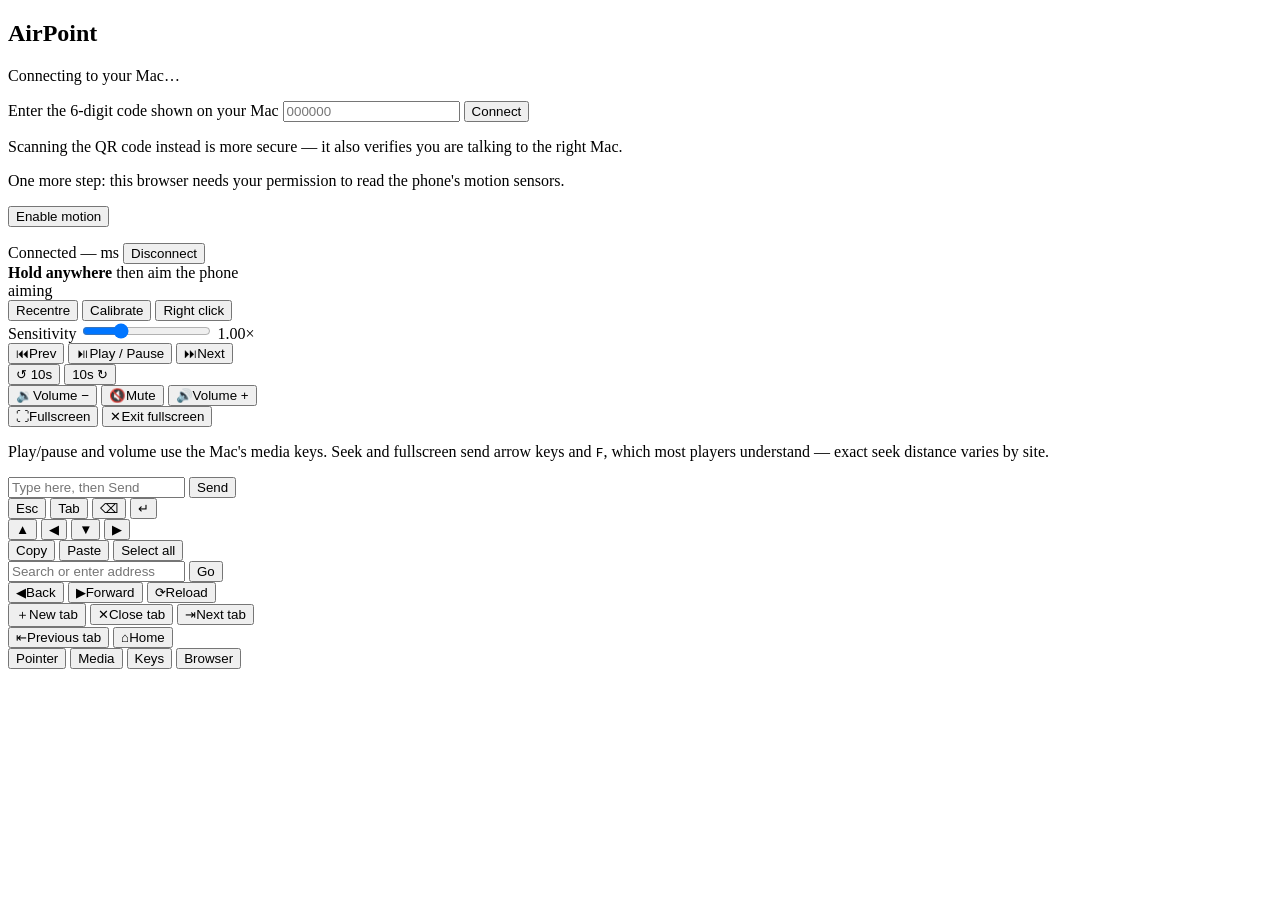
==== Sources/airpointd/Resources/web/index.html @ bcd2877d "AirPoint: motion remote for macOS — phases 1-3 Design docs, shared Swift core, macOS daemon and PWA " ====
<!doctype html>
<html lang="en">
<head>
  <meta charset="utf-8">
  <meta name="viewport" content="width=device-width, initial-scale=1, viewport-fit=cover, user-scalable=no">
  <meta name="theme-color" content="#08090c">
  <meta name="mobile-web-app-capable" content="yes">
  <meta name="apple-mobile-web-app-capable" content="yes">
  <meta name="apple-mobile-web-app-status-bar-style" content="black-translucent">
  <title>AirPoint Remote</title>
  <link rel="manifest" href="/manifest.webmanifest">
  <link rel="stylesheet" href="/app.css">
</head>
<body>

<!-- Connection / pairing ------------------------------------------------- -->
<section id="screen-connect" class="screen is-visible">
  <div class="connect-inner">
    <h1 class="brand">AirPoint</h1>
    <p class="subtitle" id="connect-status">Connecting to your Mac…</p>

    <div id="code-entry" class="code-entry is-hidden">
      <label for="code-input">Enter the 6-digit code shown on your Mac</label>
      <input id="code-input" inputmode="numeric" pattern="[0-9]*" maxlength="6"
             autocomplete="off" autocorrect="off" spellcheck="false" placeholder="000000">
      <button id="code-submit" class="btn btn-primary">Connect</button>
      <p class="hint">Scanning the QR code instead is more secure — it also verifies
         you are talking to the right Mac.</p>
    </div>

    <div id="motion-gate" class="is-hidden">
      <p class="subtitle">One more step: this browser needs your permission to read the
         phone's motion sensors.</p>
      <button id="enable-motion" class="btn btn-primary btn-large">Enable motion</button>
    </div>

    <p id="connect-error" class="error is-hidden" role="alert"></p>
  </div>
</section>

<!-- Remote --------------------------------------------------------------- -->
<section id="screen-remote" class="screen">

  <header class="statusbar">
    <span class="dot" id="link-dot" aria-hidden="true"></span>
    <span id="link-text">Connected</span>
    <span class="spacer"></span>
    <span id="latency" class="latency">— ms</span>
    <button id="disconnect" class="btn btn-ghost btn-small">Disconnect</button>
  </header>

  <!-- Pointer ------------------------------------------------------------ -->
  <div class="pane is-visible" id="pane-pointer">
    <div class="pad" id="pad" role="application"
         aria-label="Pointer pad. Hold to aim, tap to click, drag to scroll.">
      <div class="pad-hint" id="pad-hint">
        <strong>Hold anywhere</strong>
        <span>then aim the phone</span>
      </div>
      <div class="pad-live is-hidden" id="pad-live">
        <span class="pad-live-dot"></span> aiming
      </div>
    </div>

    <div class="row">
      <button class="btn" data-action="recenter">Recentre</button>
      <button class="btn" data-action="calibrate">Calibrate</button>
      <button class="btn" data-action="right-click">Right click</button>
    </div>

    <div class="slider-row">
      <label for="sensitivity">Sensitivity</label>
      <input type="range" id="sensitivity" min="0.25" max="3" step="0.05" value="1">
      <output id="sensitivity-value">1.00×</output>
    </div>
  </div>

  <!-- Media -------------------------------------------------------------- -->
  <div class="pane" id="pane-media">
    <div class="grid grid-3">
      <button class="btn btn-tall" data-media="previous">⏮<span>Prev</span></button>
      <button class="btn btn-tall btn-accent" data-media="play_pause">⏯<span>Play / Pause</span></button>
      <button class="btn btn-tall" data-media="next">⏭<span>Next</span></button>
    </div>
    <div class="grid grid-2">
      <button class="btn btn-tall" data-media="seek_back" data-amount="10">↺ 10s</button>
      <button class="btn btn-tall" data-media="seek_forward" data-amount="10">10s ↻</button>
    </div>
    <div class="grid grid-3">
      <button class="btn btn-tall" data-media="volume_down">🔉<span>Volume −</span></button>
      <button class="btn btn-tall" data-media="mute">🔇<span>Mute</span></button>
      <button class="btn btn-tall" data-media="volume_up">🔊<span>Volume +</span></button>
    </div>
    <div class="grid grid-2">
      <button class="btn btn-tall" data-media="fullscreen_toggle">⛶<span>Fullscreen</span></button>
      <button class="btn btn-tall" data-media="fullscreen_exit">✕<span>Exit fullscreen</span></button>
    </div>
    <p class="hint">Play/pause and volume use the Mac's media keys. Seek and fullscreen send
       arrow keys and <kbd>F</kbd>, which most players understand — exact seek distance
       varies by site.</p>
  </div>

  <!-- Keyboard ----------------------------------------------------------- -->
  <div class="pane" id="pane-keyboard">
    <div class="compose">
      <input id="text-input" class="text-input" type="text"
             autocomplete="off" autocorrect="off" autocapitalize="off" spellcheck="false"
             placeholder="Type here, then Send">
      <button id="text-send" class="btn btn-primary">Send</button>
    </div>
    <div class="grid grid-4">
      <button class="btn" data-key="Escape">Esc</button>
      <button class="btn" data-key="Tab">Tab</button>
      <button class="btn" data-key="Backspace">⌫</button>
      <button class="btn" data-key="Return">↵</button>
    </div>
    <div class="dpad">
      <button class="btn dpad-up" data-key="ArrowUp">▲</button>
      <button class="btn dpad-left" data-key="ArrowLeft">◀</button>
      <button class="btn dpad-down" data-key="ArrowDown">▼</button>
      <button class="btn dpad-right" data-key="ArrowRight">▶</button>
    </div>
    <div class="grid grid-3">
      <button class="btn" data-key="c" data-mods="cmd">Copy</button>
      <button class="btn" data-key="v" data-mods="cmd">Paste</button>
      <button class="btn" data-key="a" data-mods="cmd">Select all</button>
    </div>
  </div>

  <!-- Browser ------------------------------------------------------------ -->
  <div class="pane" id="pane-browser">
    <div class="compose">
      <input id="address-input" class="text-input" type="text"
             autocomplete="off" autocorrect="off" autocapitalize="off" spellcheck="false"
             placeholder="Search or enter address">
      <button id="address-go" class="btn btn-primary">Go</button>
    </div>
    <div class="grid grid-3">
      <button class="btn btn-tall" data-key="bracketLeft" data-mods="cmd">◀<span>Back</span></button>
      <button class="btn btn-tall" data-key="bracketRight" data-mods="cmd">▶<span>Forward</span></button>
      <button class="btn btn-tall" data-key="r" data-mods="cmd">⟳<span>Reload</span></button>
    </div>
    <div class="grid grid-3">
      <button class="btn btn-tall" data-key="t" data-mods="cmd">＋<span>New tab</span></button>
      <button class="btn btn-tall" data-key="w" data-mods="cmd">✕<span>Close tab</span></button>
      <button class="btn btn-tall" data-key="Tab" data-mods="ctrl">⇥<span>Next tab</span></button>
    </div>
    <div class="grid grid-2">
      <button class="btn btn-tall" data-key="Tab" data-mods="ctrl,shift">⇤<span>Previous tab</span></button>
      <button class="btn btn-tall" data-key="h" data-mods="cmd,shift">⌂<span>Home</span></button>
    </div>
  </div>

  <nav class="tabbar" role="tablist">
    <button class="tab is-active" data-pane="pointer" role="tab">Pointer</button>
    <button class="tab" data-pane="media" role="tab">Media</button>
    <button class="tab" data-pane="keyboard" role="tab">Keys</button>
    <button class="tab" data-pane="browser" role="tab">Browser</button>
  </nav>

  <div class="toast is-hidden" id="toast" role="status"></div>
</section>

<script type="module" src="/app.js"></script>
</body>
</html>
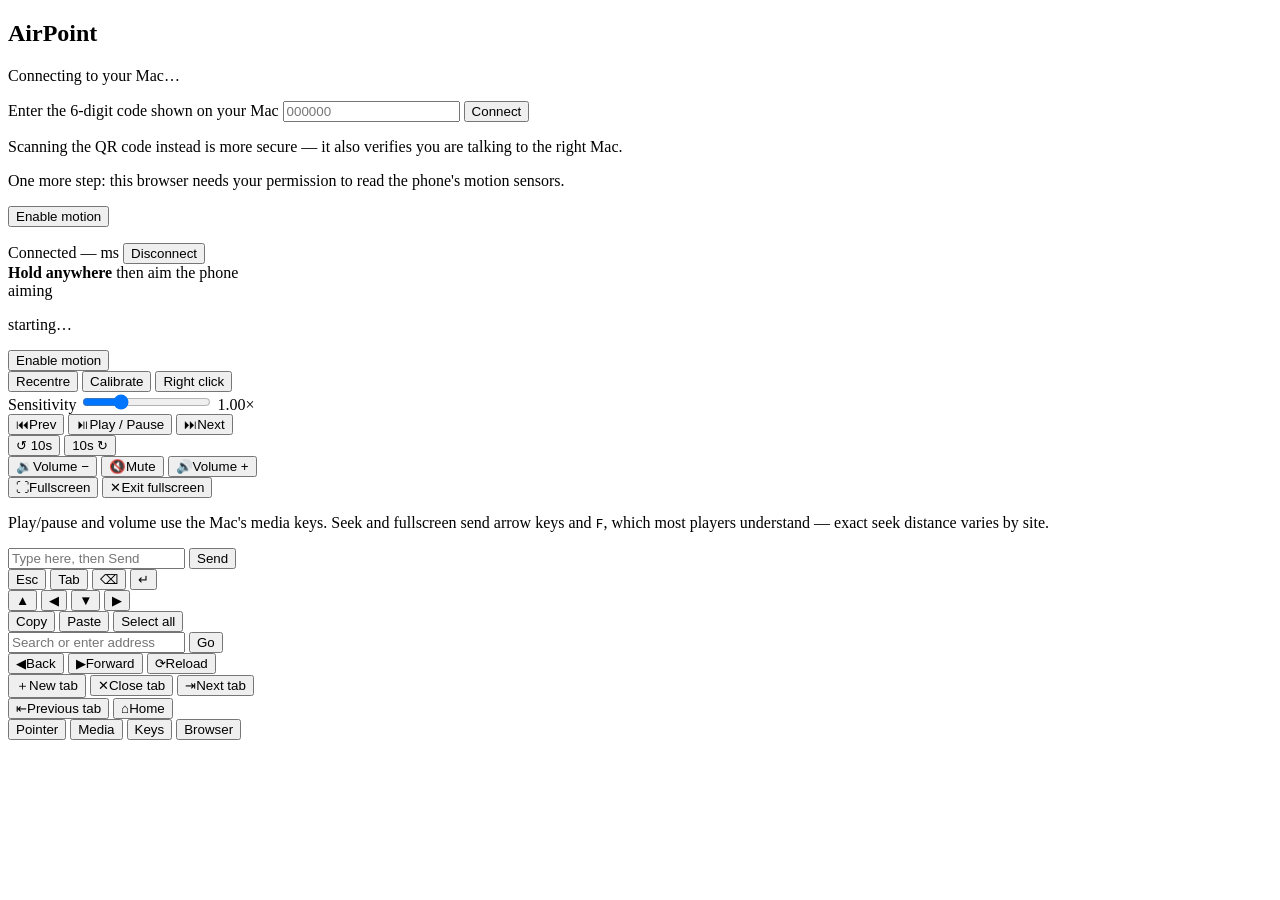
==== commit c5535de1: "Diagnose and recover from missing motion data Cursor did not move on a real phone. Added observabili" ====
--- a/Sources/airpointd/Resources/web/index.html
+++ b/Sources/airpointd/Resources/web/index.html
@@ -61,6 +61,9 @@
         <span class="pad-live-dot"></span> aiming
       </div>
     </div>
+
+    <p class="diag" id="diag">starting…</p>
+    <button id="diag-fix" class="btn btn-primary is-hidden">Enable motion</button>
 
     <div class="row">
       <button class="btn" data-action="recenter">Recentre</button>
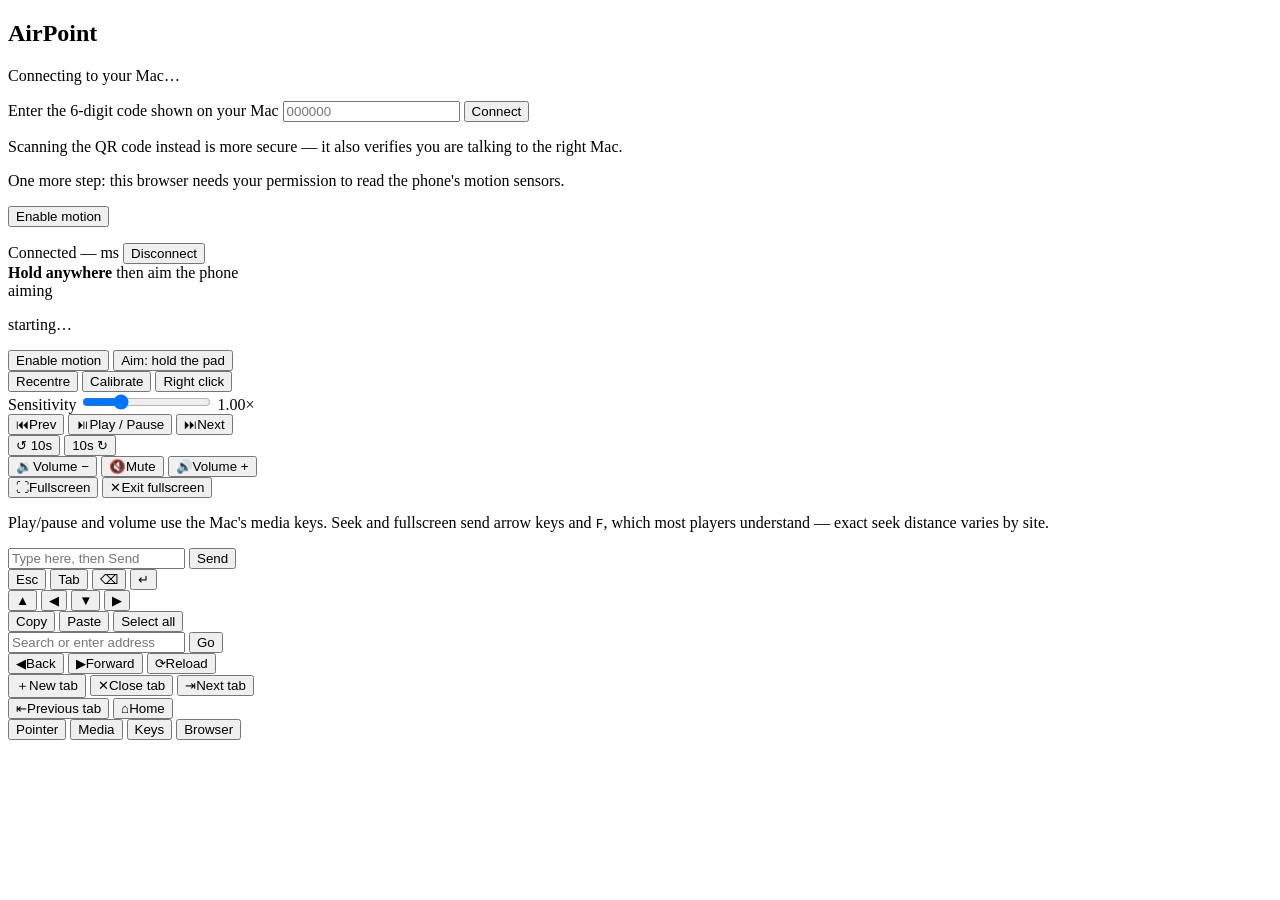
==== commit 0e07176b: "Add an aim-lock toggle; report pointer delta magnitudes Motion frames were arriving but the cursor b" ====
--- a/Sources/airpointd/Resources/web/index.html
+++ b/Sources/airpointd/Resources/web/index.html
@@ -64,6 +64,10 @@
 
     <p class="diag" id="diag">starting…</p>
     <button id="diag-fix" class="btn btn-primary is-hidden">Enable motion</button>
+
+    <button class="btn btn-large" id="aim-lock" aria-pressed="false">
+      Aim: hold the pad
+    </button>
 
     <div class="row">
       <button class="btn" data-action="recenter">Recentre</button>
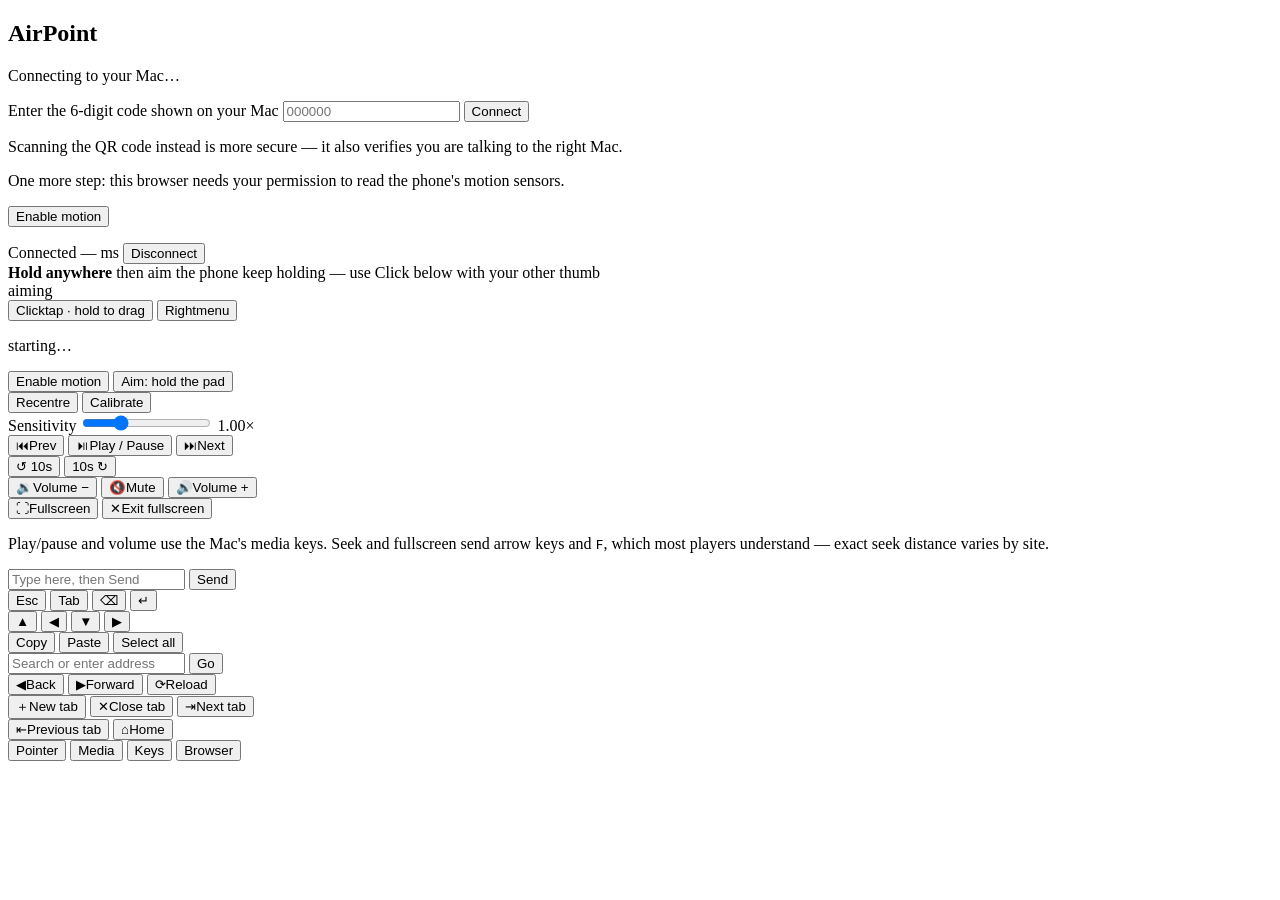
==== commit 2af0f3ed: "Add click and drag triggers that work while aiming Clicking previously required tapping the pad, but" ====
--- a/Sources/airpointd/Resources/web/index.html
+++ b/Sources/airpointd/Resources/web/index.html
@@ -56,10 +56,20 @@
       <div class="pad-hint" id="pad-hint">
         <strong>Hold anywhere</strong>
         <span>then aim the phone</span>
+        <span class="pad-hint-sub">keep holding — use Click below with your other thumb</span>
       </div>
       <div class="pad-live is-hidden" id="pad-live">
         <span class="pad-live-dot"></span> aiming
       </div>
+    </div>
+
+    <div class="row row-trigger">
+      <button class="btn btn-trigger" id="click-button">
+        Click<span>tap · hold to drag</span>
+      </button>
+      <button class="btn btn-trigger btn-secondary" id="right-click-button">
+        Right<span>menu</span>
+      </button>
     </div>
 
     <p class="diag" id="diag">starting…</p>
@@ -72,7 +82,6 @@
     <div class="row">
       <button class="btn" data-action="recenter">Recentre</button>
       <button class="btn" data-action="calibrate">Calibrate</button>
-      <button class="btn" data-action="right-click">Right click</button>
     </div>
 
     <div class="slider-row">
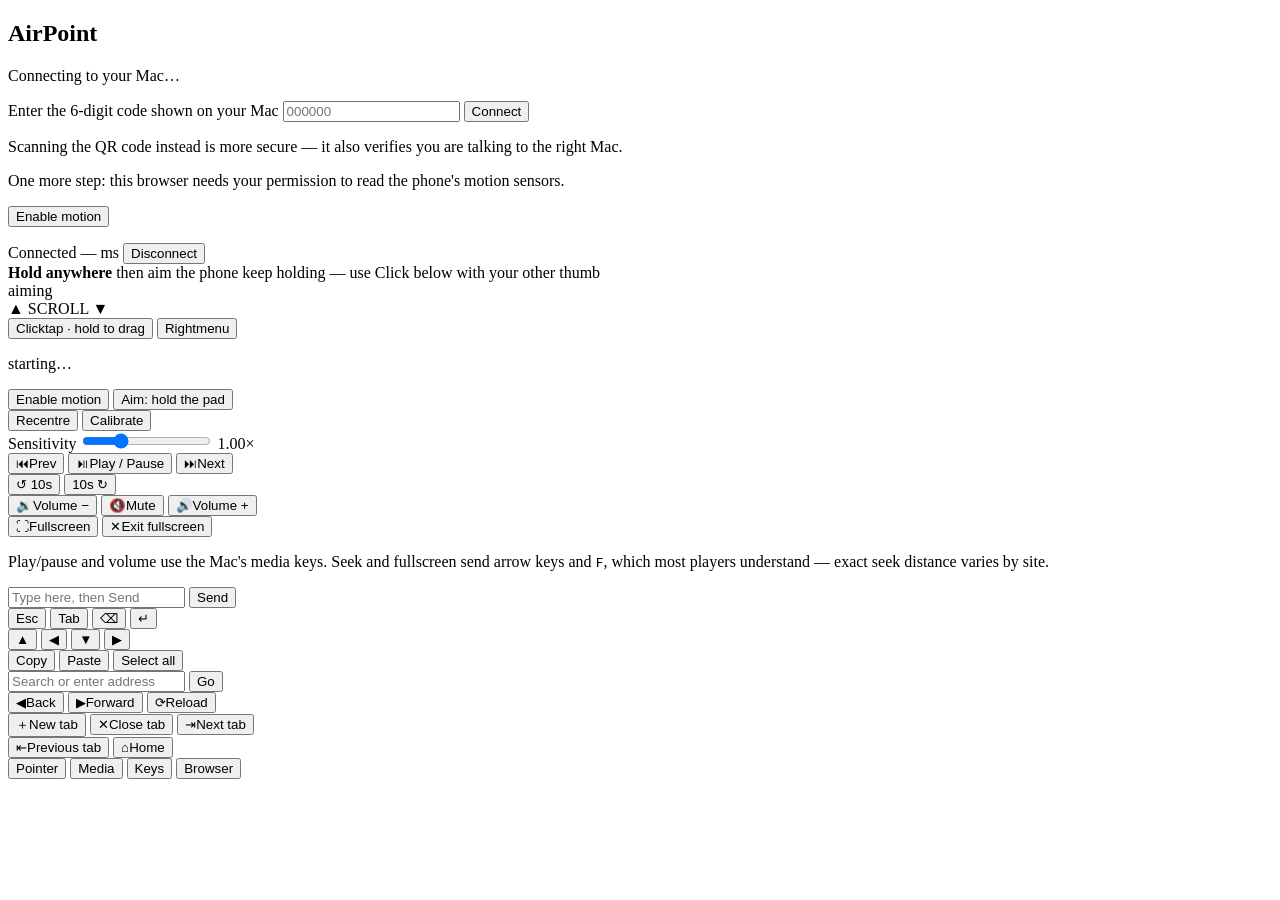
==== commit 42262faf: "Give scrolling its own surface, with flick momentum Scrolling shared the pad, so every scroll had to" ====
--- a/Sources/airpointd/Resources/web/index.html
+++ b/Sources/airpointd/Resources/web/index.html
@@ -51,15 +51,24 @@
 
   <!-- Pointer ------------------------------------------------------------ -->
   <div class="pane is-visible" id="pane-pointer">
-    <div class="pad" id="pad" role="application"
-         aria-label="Pointer pad. Hold to aim, tap to click, drag to scroll.">
-      <div class="pad-hint" id="pad-hint">
-        <strong>Hold anywhere</strong>
-        <span>then aim the phone</span>
-        <span class="pad-hint-sub">keep holding — use Click below with your other thumb</span>
+    <div class="pad-row">
+      <div class="pad" id="pad" role="application"
+           aria-label="Pointer pad. Hold to aim, tap to click, drag to scroll.">
+        <div class="pad-hint" id="pad-hint">
+          <strong>Hold anywhere</strong>
+          <span>then aim the phone</span>
+          <span class="pad-hint-sub">keep holding — use Click below with your other thumb</span>
+        </div>
+        <div class="pad-live is-hidden" id="pad-live">
+          <span class="pad-live-dot"></span> aiming
+        </div>
       </div>
-      <div class="pad-live is-hidden" id="pad-live">
-        <span class="pad-live-dot"></span> aiming
+
+      <div class="scroll-strip" id="scroll-strip" role="scrollbar"
+           aria-label="Scroll strip. Drag or flick to scroll the page.">
+        <span class="scroll-arrow">▲</span>
+        <span class="scroll-label">SCROLL</span>
+        <span class="scroll-arrow">▼</span>
       </div>
     </div>
 
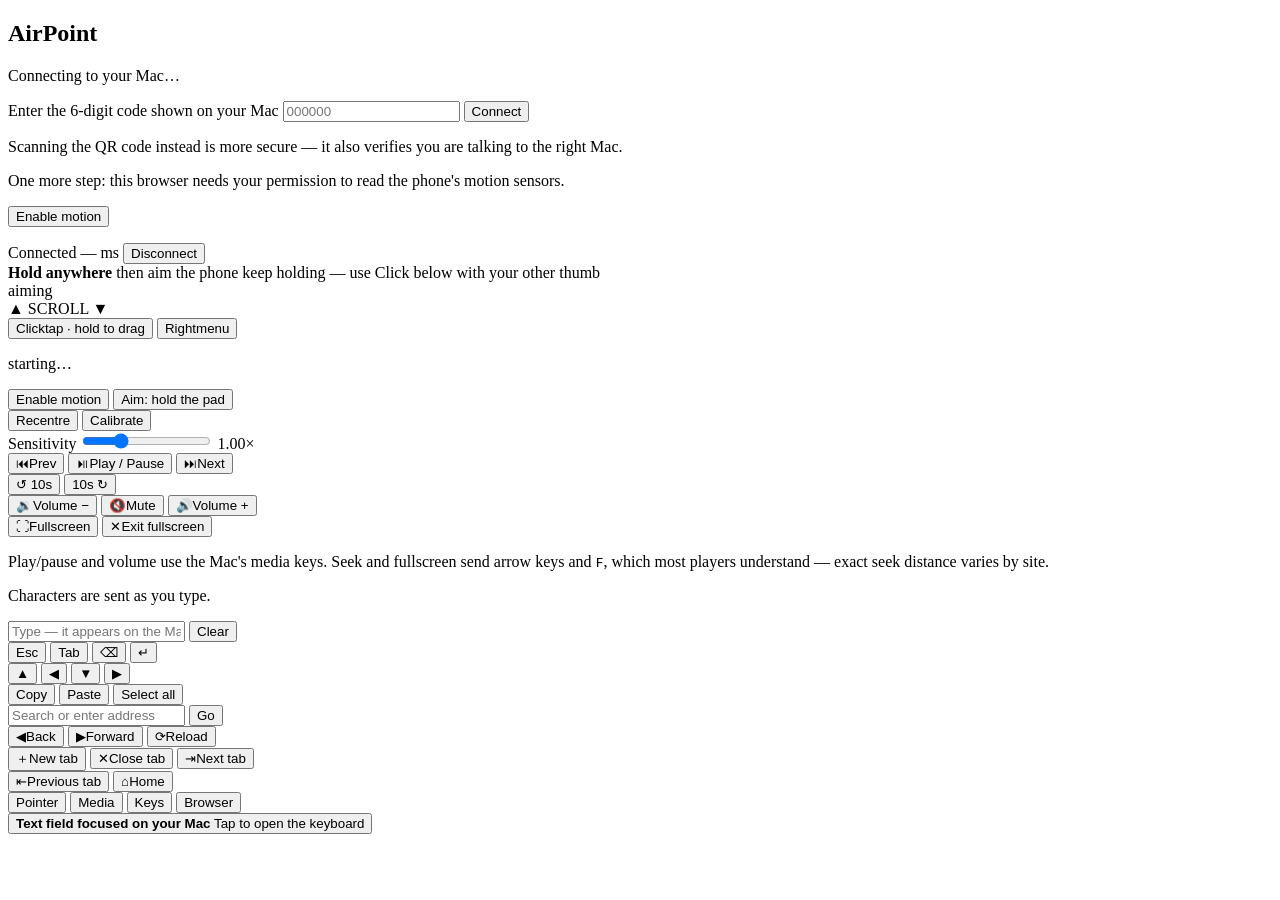
==== commit d4926208: "Raise the keyboard when a Mac text field takes focus, and type live Two halves of the same problem: " ====
--- a/Sources/airpointd/Resources/web/index.html
+++ b/Sources/airpointd/Resources/web/index.html
@@ -127,11 +127,12 @@
 
   <!-- Keyboard ----------------------------------------------------------- -->
   <div class="pane" id="pane-keyboard">
+    <p class="live-note" id="live-note">Characters are sent as you type.</p>
     <div class="compose">
       <input id="text-input" class="text-input" type="text"
              autocomplete="off" autocorrect="off" autocapitalize="off" spellcheck="false"
-             placeholder="Type here, then Send">
-      <button id="text-send" class="btn btn-primary">Send</button>
+             placeholder="Type — it appears on the Mac">
+      <button id="text-clear" class="btn">Clear</button>
     </div>
     <div class="grid grid-4">
       <button class="btn" data-key="Escape">Esc</button>
@@ -183,6 +184,11 @@
     <button class="tab" data-pane="browser" role="tab">Browser</button>
   </nav>
 
+  <button class="type-prompt is-hidden" id="type-prompt">
+    <strong>Text field focused on your Mac</strong>
+    <span>Tap to open the keyboard</span>
+  </button>
+
   <div class="toast is-hidden" id="toast" role="status"></div>
 </section>
 
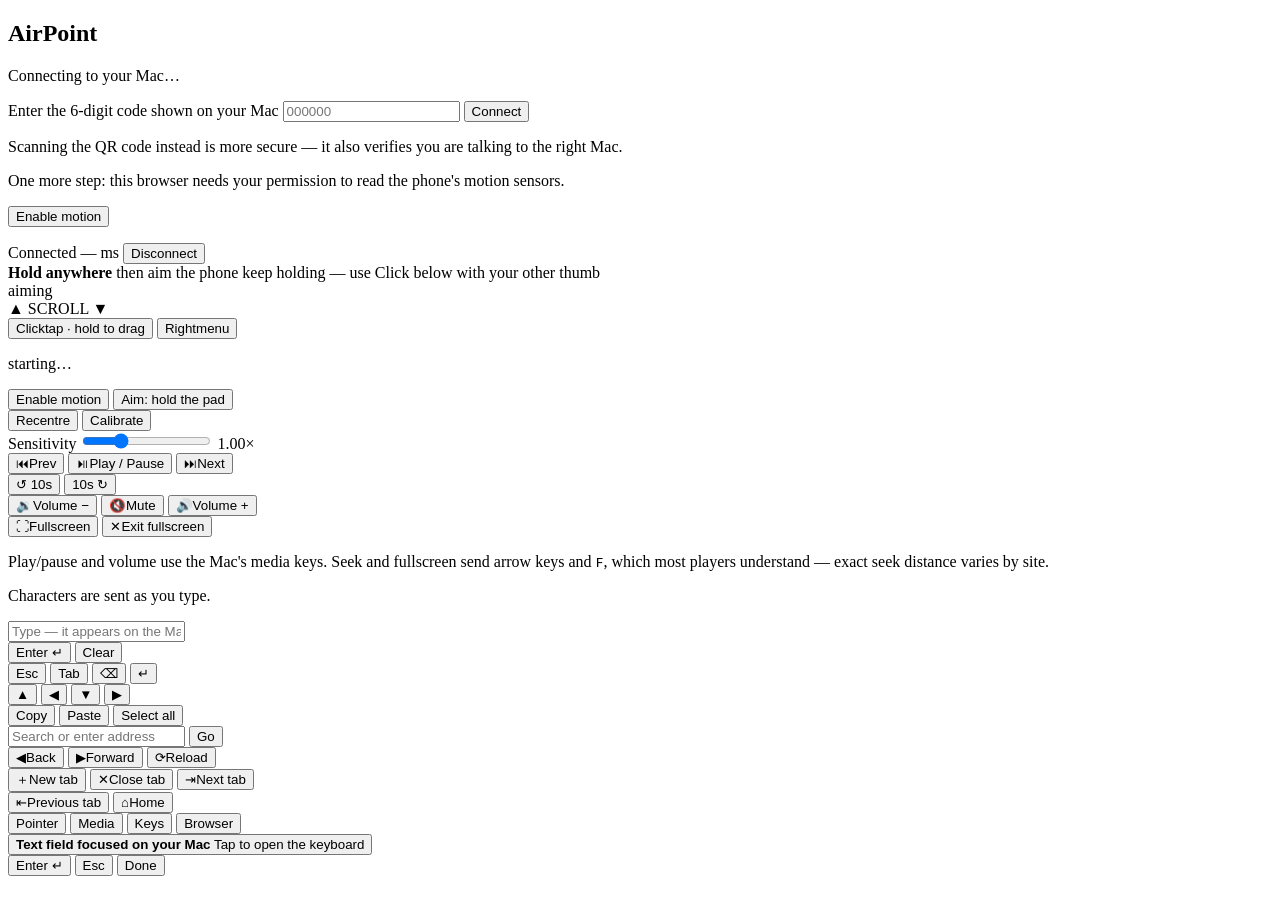
==== commit 3cc565db: "Fix the keyboard prompt firing only once; add Enter above the keyboard The prompt never appeared bec" ====
--- a/Sources/airpointd/Resources/web/index.html
+++ b/Sources/airpointd/Resources/web/index.html
@@ -129,10 +129,13 @@
   <div class="pane" id="pane-keyboard">
     <p class="live-note" id="live-note">Characters are sent as you type.</p>
     <div class="compose">
-      <input id="text-input" class="text-input" type="text"
+      <input id="text-input" class="text-input" type="text" enterkeyhint="search"
              autocomplete="off" autocorrect="off" autocapitalize="off" spellcheck="false"
              placeholder="Type — it appears on the Mac">
-      <button id="text-clear" class="btn">Clear</button>
+    </div>
+    <div class="row">
+      <button id="text-enter" class="btn btn-primary btn-enter">Enter ↵</button>
+      <button id="text-clear" class="btn btn-clear">Clear</button>
     </div>
     <div class="grid grid-4">
       <button class="btn" data-key="Escape">Esc</button>
@@ -189,6 +192,13 @@
     <span>Tap to open the keyboard</span>
   </button>
 
+  <!-- Sits above the iOS keyboard, so Enter is reachable without dismissing it first. -->
+  <div class="keyboard-bar is-hidden" id="keyboard-bar">
+    <button class="btn btn-primary" id="bar-enter">Enter ↵</button>
+    <button class="btn" id="bar-escape">Esc</button>
+    <button class="btn" id="bar-done">Done</button>
+  </div>
+
   <div class="toast is-hidden" id="toast" role="status"></div>
 </section>
 
